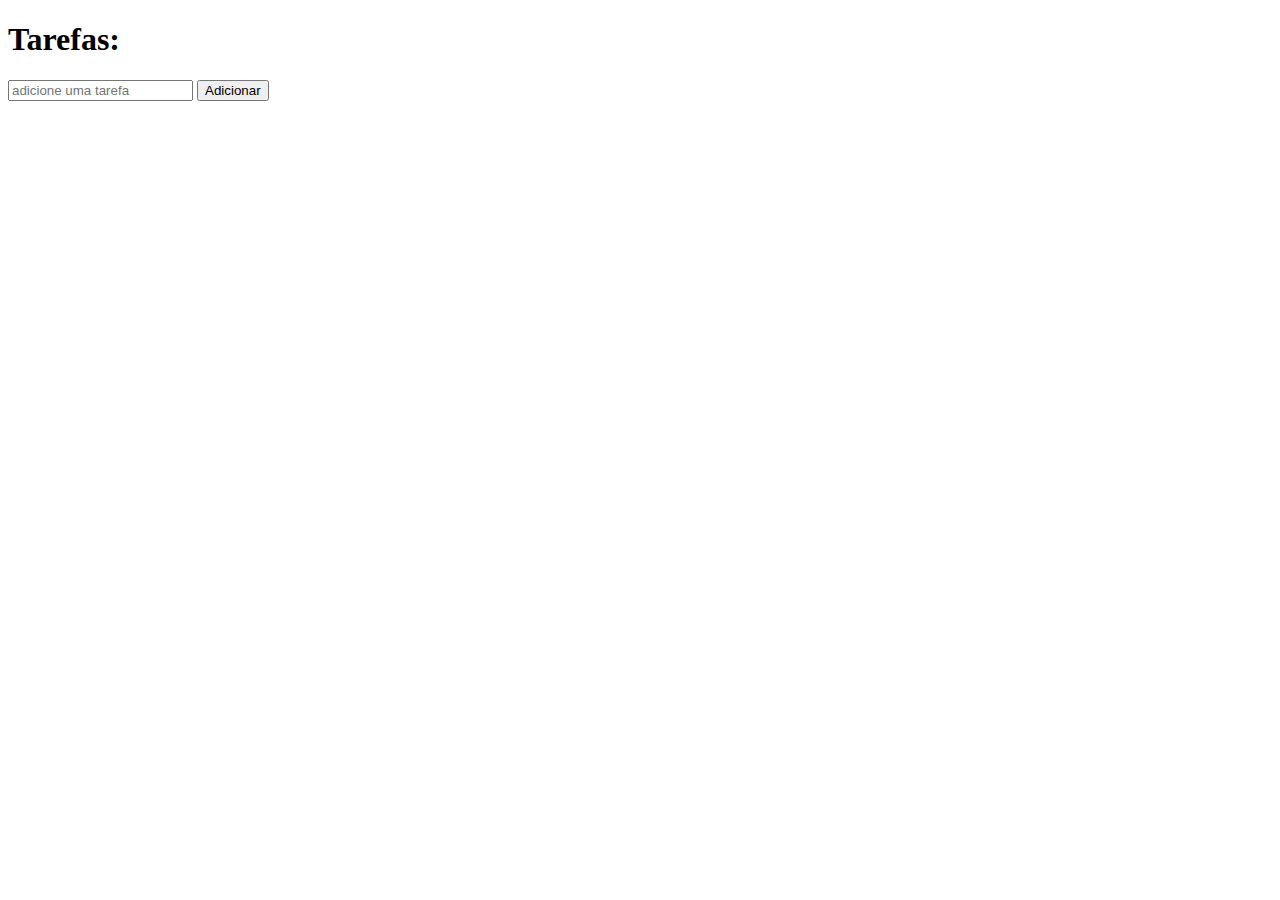
==== tarefa/index.html @ 9e1c1cfc "lll" ====
<!DOCTYPE html>
<html lang="en">
<head>
    <meta charset="UTF-8">
    <meta name="viewport" content="width=device-width, initial-scale=1.0">
    <link rel="stylesheet" href="style.css">
    <title>Tarefas da lê</title>
</head>
<body>
    <div class="container">
        <h1>Tarefas: </h1>
        <form class="form">
        <input type="text" id="input" placeholder="adicione uma tarefa">
        <button type="submit">Adicionar</button>
        </form>
        <ul id="lista"></ul>
    </div>

    <script src="main.js"></script>
</body>
</html>
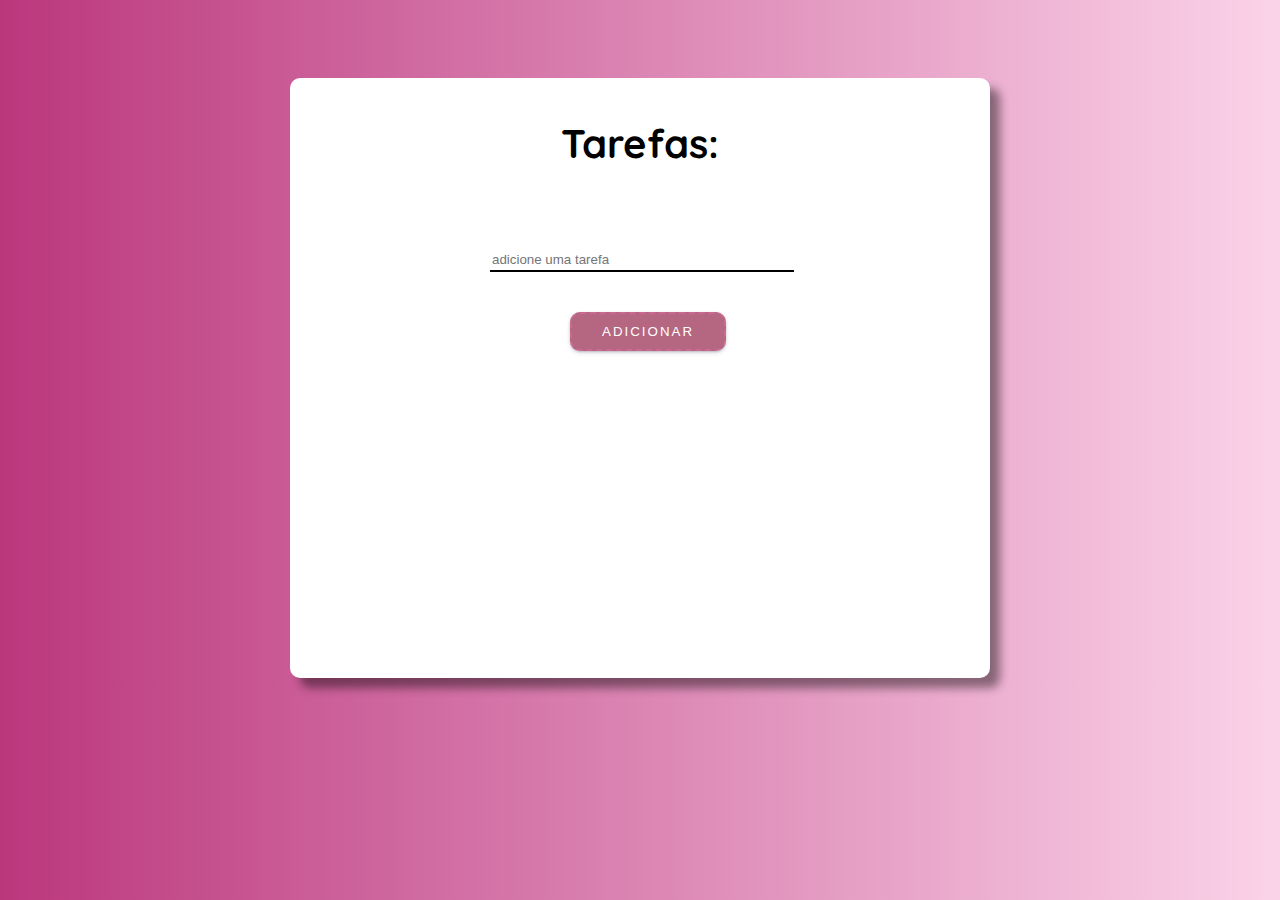
==== commit e59dce97: "gnnn" ====
--- a/tarefa/index.html
+++ b/tarefa/index.html
@@ -1,8 +1,9 @@
 <!DOCTYPE html>
-<html lang="en">
+<html lang="pt-br">
 <head>
     <meta charset="UTF-8">
     <meta name="viewport" content="width=device-width, initial-scale=1.0">
+    <link rel="icon" href="img/logo.png">
     <link rel="stylesheet" href="style.css">
     <title>Tarefas da lê</title>
 </head>
@@ -11,7 +12,7 @@
         <h1>Tarefas: </h1>
         <form class="form">
         <input type="text" id="input" placeholder="adicione uma tarefa">
-        <button type="submit">Adicionar</button>
+     <div class="button"><button class="btn" type="submit">Adicionar</button></div>
         </form>
         <ul id="lista"></ul>
     </div>
--- a/tarefa/style.css
+++ b/tarefa/style.css
@@ -0,0 +1,93 @@
+body{
+
+background: #FBD3E9;  /* fallback for old browsers */
+background: -webkit-linear-gradient(to right, #BB377D, #FBD3E9);  /* Chrome 10-25, Safari 5.1-6 */
+background: linear-gradient(to right, #BB377D, #FBD3E9); /* W3C, IE 10+/ Edge, Firefox 16+, Chrome 26+, Opera 12+, Safari 7+ */
+display: flex;
+align-items: center;
+justify-content: center;
+
+}
+@font-face {
+    font-family:Cutive ;
+    src: url(font/CutiveMono-Regular.ttf);
+}
+
+@font-face {
+    font-family: Quick;
+    src: url(font/Quicksand-VariableFont_wght.ttf);
+}
+
+.container{
+    width: 700px;
+    height: 600px;
+    margin-top: 70px;
+    background-color: white;
+    border-radius: 10px;
+    box-shadow: 10px 10px 10px  rgba(0, 0, 0, 0.426);
+    text-align: center;
+}
+
+
+h1{
+font-family: Quick;
+font-size: 40px;
+margin-top: 40px;
+}
+
+#input{
+    margin-top: 100px;
+    width: 300px;
+    height: 20px;
+    border: 0 none;
+    outline: 0;
+  border-bottom: 2px solid black;
+
+}
+#lista{
+    font-family: Cutive;
+}
+
+#input, .btn{
+ margin-left: 200px;
+   display: flex;
+   margin-top: 80px;
+    
+}
+
+.btn{
+    margin-left: 280px;
+    margin-top: 40px;
+}
+
+
+/* Botão */
+.btn {
+    background-color: #b56680;
+    padding: 10px 30px;
+    color: #fff;
+    text-transform: uppercase;
+    letter-spacing: 2px;
+    cursor: pointer;
+    border-radius: 10px;
+    border: 2px dashed #cc6892;
+    box-shadow: rgba(50, 50, 93, 0.25) 0px 2px 5px -1px, rgba(0, 0, 0, 0.3) 0px 1px 3px -1px;
+    transition: .4s;
+   }
+   
+   .btn span:last-child {
+    display: none;
+   }
+   
+   .btn:hover {
+    transition: .4s;
+    border: 2px dashed #b56680;
+    background-color: #fff;
+    color: #b56680;
+   }
+   
+   .btn:active {
+    background-color: #87dbd0;
+   }
+   
+   